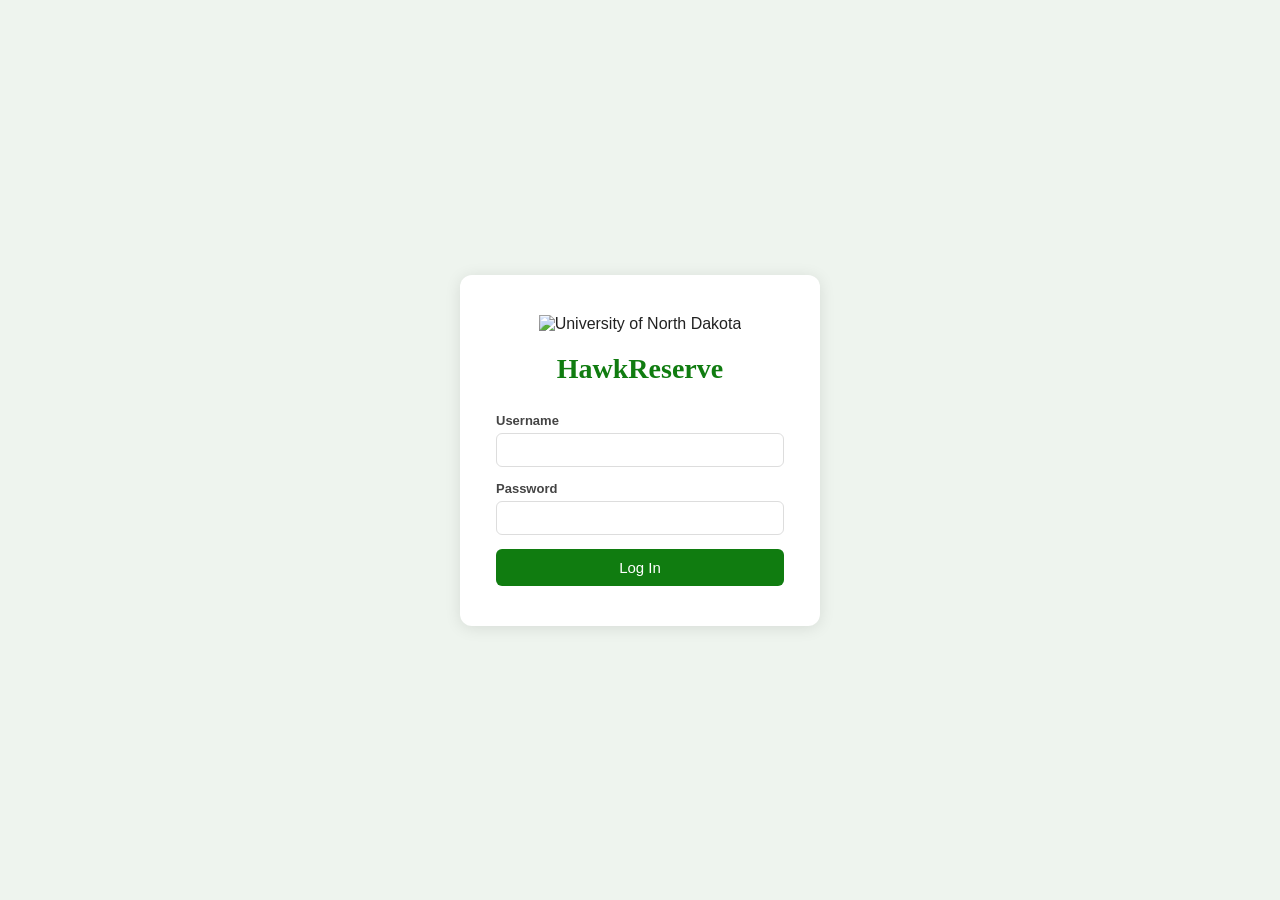
==== frontend/index.html @ 3ce76f03 "Add files via upload" ====
<!DOCTYPE html>
<html lang="en">
<head>
  <meta charset="UTF-8">
  <title>HawkReserve</title>
  <link rel="stylesheet" href="style.css">
</head>
<body>
  <header>
    <div class="header-left">
      <img src="../und-logo-png-transparent.png" alt="UND" class="logo">
      <span class="header-title">HawkReserve</span>
    </div>
    <div class="header-right">
      <span class="user-name" id="header-username"></span>
      <button class="btn-sm btn-outline" onclick="logout()">Log out</button>
    </div>
  </header>

  <main>
    <h2 style="margin-bottom:16px;">Reserve a Room</h2>
    <div class="card-grid">

      <div class="card building-card" onclick="location.href='reserve.html?building=Memorial Union'">
        <img src="../memunion-exterior.gif" alt="Memorial Union" class="building-card-img">
        <div class="building-card-body">
          <h2>Memorial Union</h2>
          <div class="hours-list">
            <div>Mon–Thu: 7:00 AM – Midnight</div>
            <div>Fri: 7:00 AM – 10:00 PM</div>
            <div>Sat: 8:00 AM – 10:00 PM</div>
            <div>Sun: 11:00 AM – Midnight</div>
          </div>
        </div>
      </div>

      <div class="card building-card" onclick="location.href='reserve.html?building=Chester Fritz Library'">
        <img src="../CF library.jpg" alt="Chester Fritz Library" class="building-card-img">
        <div class="building-card-body">
          <h2>Chester Fritz Library</h2>
          <div class="hours-list">
            <div>Mon–Thu: 7:30 AM – Midnight</div>
            <div>Fri: 7:30 AM – 7:00 PM</div>
            <div>Sat: 10:00 AM – 7:00 PM</div>
            <div>Sun: 1:00 PM – Midnight</div>
          </div>
        </div>
      </div>

    </div>

    <h2 style="margin-bottom:16px;">My Reservations</h2>
    <div id="my-reservations">Loading...</div>
  </main>

  <script>
    const API = "http://localhost:8000";

    const user = JSON.parse(sessionStorage.getItem("user") || "null");
    if (!user) {
      location.href = "login.html";
    } else if (user.role === "admin") {
      location.href = "admin.html";
    }

    document.getElementById("header-username").textContent = user ? user.username : "";

    function logout() {
      sessionStorage.removeItem("user");
      location.href = "login.html";
    }

    async function loadReservations() {
      const container = document.getElementById("my-reservations");
      const studentId = user.id || 1;
      try {
        const res = await fetch(`${API}/reservations?student_id=${studentId}`);
        if (!res.ok) {
          container.innerHTML = "<p style='color:#666; font-size:14px;'>No upcoming reservations.</p>";
          return;
        }
        const data = await res.json();

        if (!Array.isArray(data) || data.length === 0) {
          container.innerHTML = "<p style='color:#666; font-size:14px;'>No upcoming reservations.</p>";
          return;
        }

        container.innerHTML = data.map(r => `
          <div class="reservation-item">
            <strong>${r.building} — Room ${r.room_num}</strong><br>
            ${r.start_time} to ${r.end_time}
            <br>
            <button class="cancel-btn" onclick="cancelReservation(${r.id})">Cancel</button>
          </div>
        `).join("");
      } catch {
        container.innerHTML = "<p style='color:#666; font-size:14px;'>No upcoming reservations.</p>";
      }
    }

    async function cancelReservation(id) {
      if (!confirm("Cancel this reservation?")) return;
      const res = await fetch(`${API}/reservations/${id}`, { method: "DELETE" });
      const data = await res.json();
      if (data.success) {
        loadReservations();
      } else {
        alert(data.error);
      }
    }

    loadReservations();
  </script>
</body>
</html>
---- frontend/style.css ----
* { box-sizing: border-box; margin: 0; padding: 0; }

body {
  font-family: sans-serif;
  background: #f5f5f5;
  color: #222;
}

/* ---- Header ---- */
header {
  display: flex;
  align-items: center;
  justify-content: space-between;
  padding: 12px 24px;
  background: #fff;
  border-bottom: 2px solid #107C10;
}

.header-left {
  display: flex;
  align-items: center;
  gap: 12px;
}

.logo { height: 36px; }

.header-title {
  font-family: Georgia, serif;
  font-size: 22px;
  color: #107C10;
  font-weight: bold;
}

.header-right {
  display: flex;
  align-items: center;
  gap: 12px;
}

.user-name { font-size: 14px; color: #555; }

/* ---- Layout ---- */
main {
  max-width: 860px;
  margin: 32px auto;
  padding: 0 20px;
}

h1 {
  font-family: Georgia, serif;
  font-size: 28px;
  font-weight: 700;
  color: #107C10;
  margin-bottom: 24px;
}
h2 { font-size: 18px; margin-bottom: 14px; }
h3 { font-size: 15px; margin-bottom: 12px; color: #444; }

/* ---- Buttons ---- */
button {
  display: inline-block;
  background: #107C10;
  color: #fff;
  border: none;
  border-radius: 6px;
  padding: 8px 20px;
  font-size: 14px;
  cursor: pointer;
  white-space: nowrap;
}

button:hover { background: #0d6b0d; }
button.selected { background: #0a5a0a; outline: 2px solid #107C10; }
button:disabled { background: #aaa; cursor: not-allowed; }

.btn-block {
  display: block;
  width: 100%;
  padding: 10px 16px;
  font-size: 15px;
  text-align: center;
  margin-top: 4px;
}

.btn-sm {
  padding: 5px 12px;
  font-size: 12px;
}

.btn-outline {
  background: transparent;
  border: 1px solid #107C10;
  color: #107C10;
}

.btn-outline:hover {
  background: #107C10;
  color: #fff;
}

.cancel-btn {
  background: #c0392b;
  font-size: 12px;
  padding: 4px 10px;
  margin-top: 6px;
}

.cancel-btn:hover { background: #a93226; }

/* ---- Login page ---- */
.login-page {
  display: flex;
  align-items: center;
  justify-content: center;
  min-height: 100vh;
  background: #eef4ee;
}

.login-card {
  background: #fff;
  border-radius: 12px;
  padding: 40px 36px;
  width: 360px;
  text-align: center;
  box-shadow: 0 2px 16px rgba(0, 0, 0, 0.10);
}

.login-logo {
  height: 130px;
  margin-bottom: 20px;
}

.login-card h1 {
  font-family: Georgia, serif;
  font-size: 28px;
  margin-bottom: 28px;
}

.login-card .form-group {
  text-align: left;
  margin-bottom: 14px;
}

/* ---- Cards ---- */
.card-grid {
  display: flex;
  gap: 20px;
  flex-wrap: wrap;
  margin-bottom: 32px;
}

.card {
  background: #fff;
  border: 1px solid #ddd;
  border-radius: 8px;
  padding: 20px;
  flex: 1;
  min-width: 240px;
  box-shadow: 0 1px 4px rgba(0,0,0,0.06);
}

.card h2 { margin-bottom: 12px; }

/* ---- Building selection cards ---- */
.building-card {
  cursor: pointer;
  padding: 0;
  overflow: hidden;
  transition: box-shadow 0.15s, border-color 0.15s;
}

.building-card:hover {
  border-color: #107C10;
  box-shadow: 0 4px 14px rgba(16, 124, 16, 0.18);
}

.building-card-img {
  width: 100%;
  height: 160px;
  object-fit: cover;
  display: block;
}

.building-card-body { padding: 16px; }
.building-card-body h2 { color: #107C10; margin-bottom: 8px; }

.hours-list {
  font-size: 12px;
  color: #666;
  line-height: 1.7;
}

/* ---- Room grid ---- */
.room-grid {
  display: grid;
  grid-template-columns: repeat(auto-fill, 150px);
  gap: 12px;
  margin-bottom: 24px;
}

/* override .card flex/min-width so grid controls sizing */
.room-grid .card {
  min-width: 0;
  flex: none;
  width: 150px;
}

.room-card {
  cursor: pointer;
  padding: 0;
  height: 90px;
  display: flex;
  flex-direction: column;
  align-items: center;
  justify-content: center;
  text-align: center;
  font-size: 14px;
  transition: border-color 0.15s, box-shadow 0.15s;
}

.room-card:hover {
  border-color: #107C10;
  box-shadow: 0 3px 10px rgba(16, 124, 16, 0.15);
}

/* ---- Time grid ---- */
.time-grid {
  display: grid;
  grid-template-columns: 1fr 1fr;
  gap: 8px;
  max-width: 360px;
  margin-bottom: 24px;
}

.time-btn {
  padding: 9px 8px;
  font-size: 13px;
  text-align: center;
  width: 100%;
}

/* ---- Context bar (breadcrumb summary) ---- */
.ctx-bar {
  font-size: 14px;
  color: #555;
  padding: 10px 14px;
  background: #fff;
  border: 1px solid #ddd;
  border-radius: 6px;
  display: inline-block;
}

/* ---- Day selection buttons (7-column grid, fills full width) ---- */
.day-btn-row {
  display: grid;
  grid-template-columns: repeat(7, 1fr);
  gap: 8px;
  margin-bottom: 24px;
}

.day-btn {
  padding: 12px 4px;
  text-align: center;
  font-size: 13px;
  line-height: 1.5;
  width: 100%;
}

/* ---- Form elements ---- */
.search-form {
  background: #fff;
  border: 1px solid #ddd;
  border-radius: 8px;
  padding: 20px;
  margin-bottom: 24px;
  max-width: 420px;
}

.form-group { margin-bottom: 16px; }
.form-group:last-child { margin-bottom: 0; }

.form-group label {
  display: block;
  font-size: 13px;
  font-weight: 600;
  color: #444;
  margin-bottom: 5px;
}

select,
input[type="date"],
input[type="time"],
input[type="text"],
input[type="password"],
input[type="number"] {
  width: 100%;
  padding: 8px 10px;
  border: 1px solid #ddd;
  border-radius: 6px;
  font-size: 14px;
  color: #222;
  background: #fff;
}

select:focus,
input[type="date"]:focus,
input[type="time"]:focus,
input[type="text"]:focus,
input[type="password"]:focus,
input[type="number"]:focus {
  outline: 2px solid #107C10;
  border-color: #107C10;
}

/* ---- Admin tabs ---- */
.tab-bar {
  display: flex;
  border-bottom: 2px solid #ddd;
  margin-bottom: 24px;
}

.tab-btn {
  background: none;
  color: #666;
  border: none;
  border-bottom: 3px solid transparent;
  border-radius: 0;
  padding: 10px 24px;
  margin-bottom: -2px;
  font-size: 14px;
  font-weight: 600;
}

.tab-btn:hover { background: none; color: #107C10; }
.tab-btn.active { color: #107C10; border-bottom-color: #107C10; }

/* ---- Data table ---- */
.data-table {
  width: 100%;
  border-collapse: collapse;
  font-size: 14px;
  background: #fff;
  border: 1px solid #ddd;
  border-radius: 8px;
  overflow: hidden;
}

.data-table th,
.data-table td {
  text-align: left;
  padding: 10px 14px;
  border-bottom: 1px solid #eee;
}

.data-table th {
  background: #f5f5f5;
  font-weight: 600;
  color: #444;
  font-size: 13px;
}

.data-table tr:last-child td { border-bottom: none; }
.data-table tbody tr:hover td { background: #f9f9f9; }

/* ---- Reservation items ---- */
.reservation-item {
  border: 1px solid #ddd;
  border-radius: 6px;
  padding: 10px 14px;
  margin-bottom: 8px;
  font-size: 14px;
}

/* ---- Confirm page ---- */
.confirm-card { max-width: 320px; text-align: center; padding: 32px; }
.confirm-card p { font-size: 16px; line-height: 1.8; margin-bottom: 24px; }

/* ---- Alerts ---- */
.success-box {
  background: #e8f5e9;
  border: 1px solid #107C10;
  border-radius: 6px;
  padding: 12px 16px;
  margin-top: 12px;
  color: #0a5a0a;
  font-size: 14px;
}

.error-box {
  background: #fdecea;
  border: 1px solid #c0392b;
  border-radius: 6px;
  padding: 12px 16px;
  margin-top: 12px;
  color: #7b1a14;
  font-size: 14px;
}

a { color: #107C10; }
section { margin-bottom: 24px; }

.button-row {
  display: flex;
  flex-wrap: wrap;
  gap: 8px;
  margin-bottom: 24px;
}
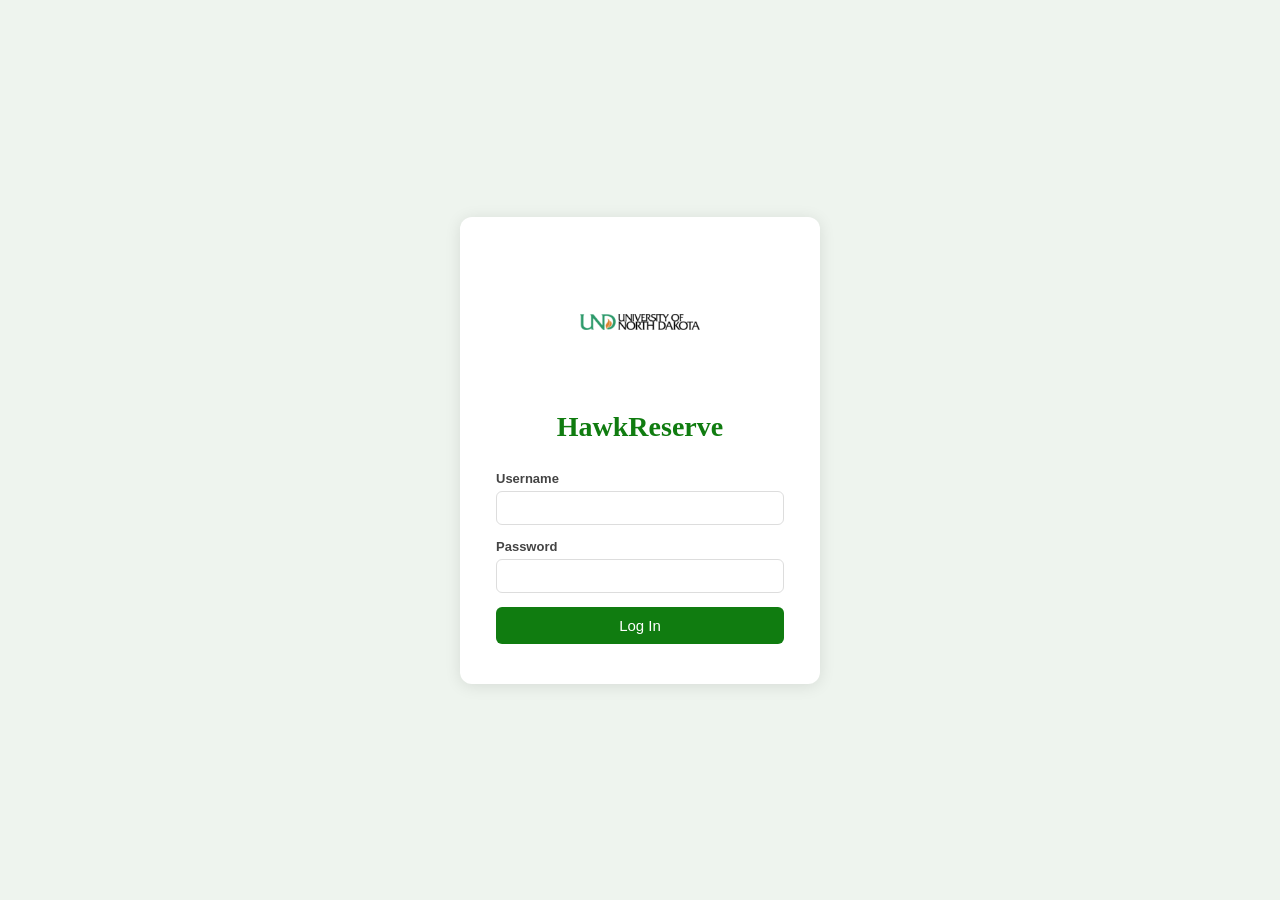
==== commit 2ff23d4c: "fixed images, added rooms, only reserve in future time" ====
--- a/frontend/index.html
+++ b/frontend/index.html
@@ -8,7 +8,7 @@
 <body>
   <header>
     <div class="header-left">
-      <img src="../und-logo-png-transparent.png" alt="UND" class="logo">
+      <img src="./images/und-logo-png-transparent.png" alt="UND" class="logo">
       <span class="header-title">HawkReserve</span>
     </div>
     <div class="header-right">
@@ -22,7 +22,7 @@
     <div class="card-grid">
 
       <div class="card building-card" onclick="location.href='reserve.html?building=Memorial Union'">
-        <img src="../memunion-exterior.gif" alt="Memorial Union" class="building-card-img">
+        <img src="./images/memunion-exterior.gif" alt="Memorial Union" class="building-card-img">
         <div class="building-card-body">
           <h2>Memorial Union</h2>
           <div class="hours-list">
@@ -35,7 +35,7 @@
       </div>
 
       <div class="card building-card" onclick="location.href='reserve.html?building=Chester Fritz Library'">
-        <img src="../CF library.jpg" alt="Chester Fritz Library" class="building-card-img">
+        <img src="./images/CF library.jpg" alt="Chester Fritz Library" class="building-card-img">
         <div class="building-card-body">
           <h2>Chester Fritz Library</h2>
           <div class="hours-list">
--- a/frontend/style.css
+++ b/frontend/style.css
@@ -226,9 +226,9 @@
 /* ---- Time grid ---- */
 .time-grid {
   display: grid;
-  grid-template-columns: 1fr 1fr;
+  grid-template-columns: repeat(4, 1fr);
   gap: 8px;
-  max-width: 360px;
+  max-width: 550px;
   margin-bottom: 24px;
 }
 
